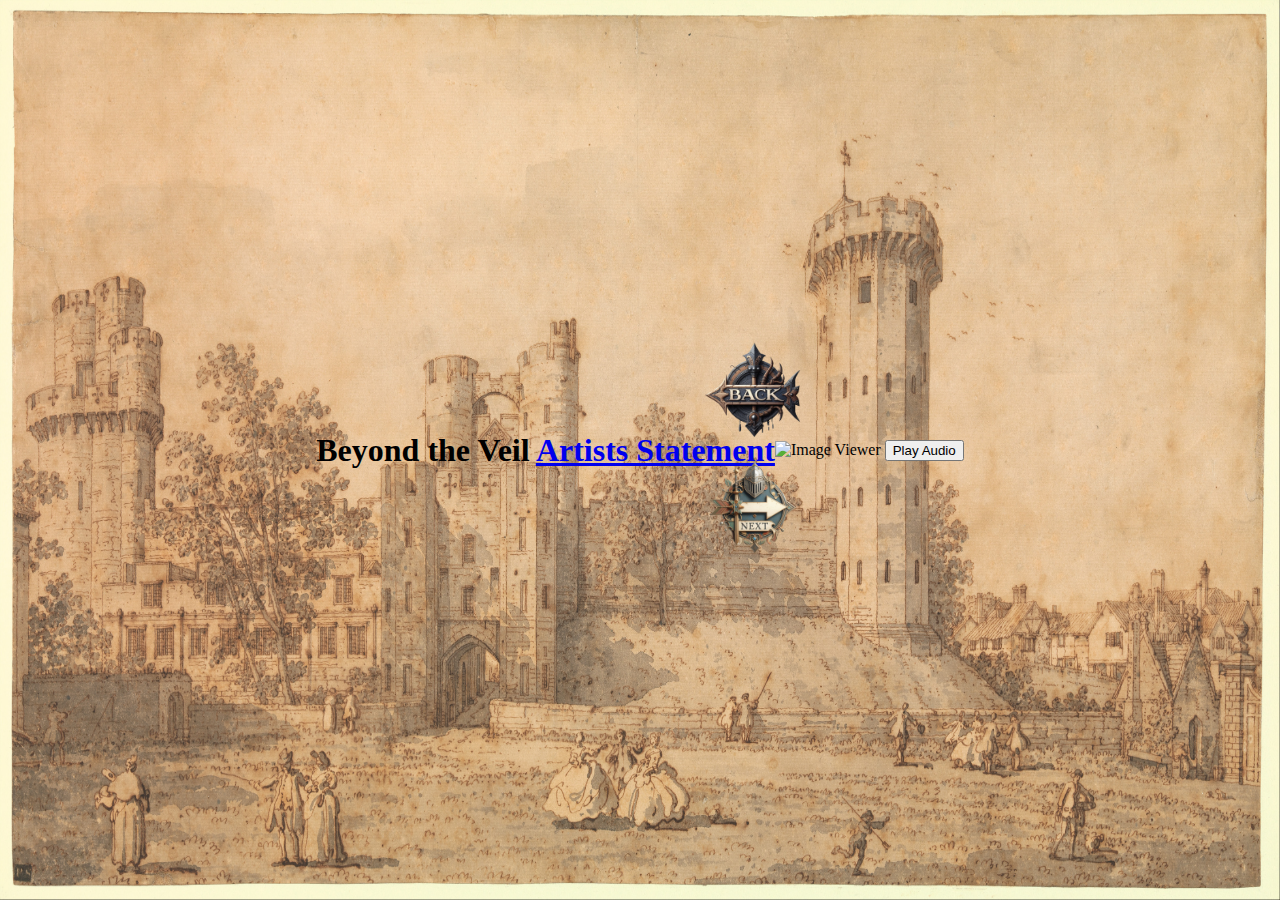
==== index.html @ 70d44d6b "Update index.html" ====
<!DOCTYPE html>
<html lang="en">
<head>
  <meta charset="UTF-8">
  <meta name="viewport" content="width=device-width, initial-scale=1.0">
  <title>Beyond the Veil</title>
  <style>
    
    .text-container {
            text-align: center;
            color: #000000; /* Text color for better contrast with the background */
        }

        h1 {
            font-family: 'Old English Text MT', serif;
        }

        p {
          font-family: 'Old English Text MT', serif;
            font-size: 18px;
            line-height: 1.6;
        }
    body {
  display: flex;
  align-items: center;
  justify-content: center;
  height: 100vh;
  margin: 0;
  background-image: url('castle.jpg');
  background-size: 100% 100%;
  background-position: center;
}

#image-container {
  text-align: center;
  position: relative;
  font-family: 'Old English Text MT', serif;
}

#main-image {
  max-width: 100%;
  max-height: 80vh;
  
}

#nav-container {
  position: fixed;
  top: 50%;
  right: 10px;
  transform: translateY(-50%);
  display: flex;
  flex-direction: column;
  align-items: flex-end;
}

.nav-button {
  cursor: pointer;
  border: none;
  background: none;
  padding: 0;
  margin: 5px; /* Add margin for spacing between buttons */
  outline: none;
  border-radius: 50%;
  overflow: hidden;
}

.nav-button img {
  max-width: 10%; /* Adjust image width */
  border-radius: 10%;
}



</style>

</head>


<body>
  <div class="text-container">
    <h1>Beyond the Veil
    <a href="index copy.html">Artists Statement</a>
  </h1>
  </div>
    <body>
      
        <div id="image-container">
          <img id="main-image" src="" alt="Image Viewer" >
          <button id="audio-button" onclick="playAudio()">Play Audio</button>
        </div>
        <div id="nav-container">
            <button class="nav-button" onclick="previousImage()">
              <img src="previous.png" alt="Previous" >
            </button>
            <button class="nav-button" onclick="nextImage()">
              <img src="arrow.png" alt="Next">
            </button>
          </div>
          

<script>
  const images = [
    'medieval_images/medieval_image1vamp.png',
    'medieval_images/medieval_image2.png',
    'medieval_images/medieval_image3.png',
    'medieval_images/medieval_image4.png',
    'medieval_images/medieval_image6.png',
    'medieval_images/medieval_image8.png',
    'medieval_images/medieval_image9.png',
    // Add more image URLs as needed
  ];
  const audioFiles = [
      'vampire2.mp3',
      'mermaid.mp3',
      'dragon.mp3',
      'fairy.mp3',
      'centaur.mp3',
      'pegasus.mp3',
      'minataur.mp3',


      // Add more audio file URLs as needed
    ];

  let currentIndex = 0;
  const mainImage = document.getElementById('main-image');

  function showImage(index) {
    if (index >= 0 && index < images.length) {
      currentIndex = index;
      mainImage.src = images[currentIndex];
    }
  }

  function playAudio() {
      const audio = new Audio(audioFiles[currentIndex]);
      audio.play();
    }

  function nextImage() {
    showImage(currentIndex + 1);
  }

  function previousImage() {
    showImage(currentIndex - 1);
  }

  // Show the first image on page load
  showImage(currentIndex);
</script>

</body>
</html>
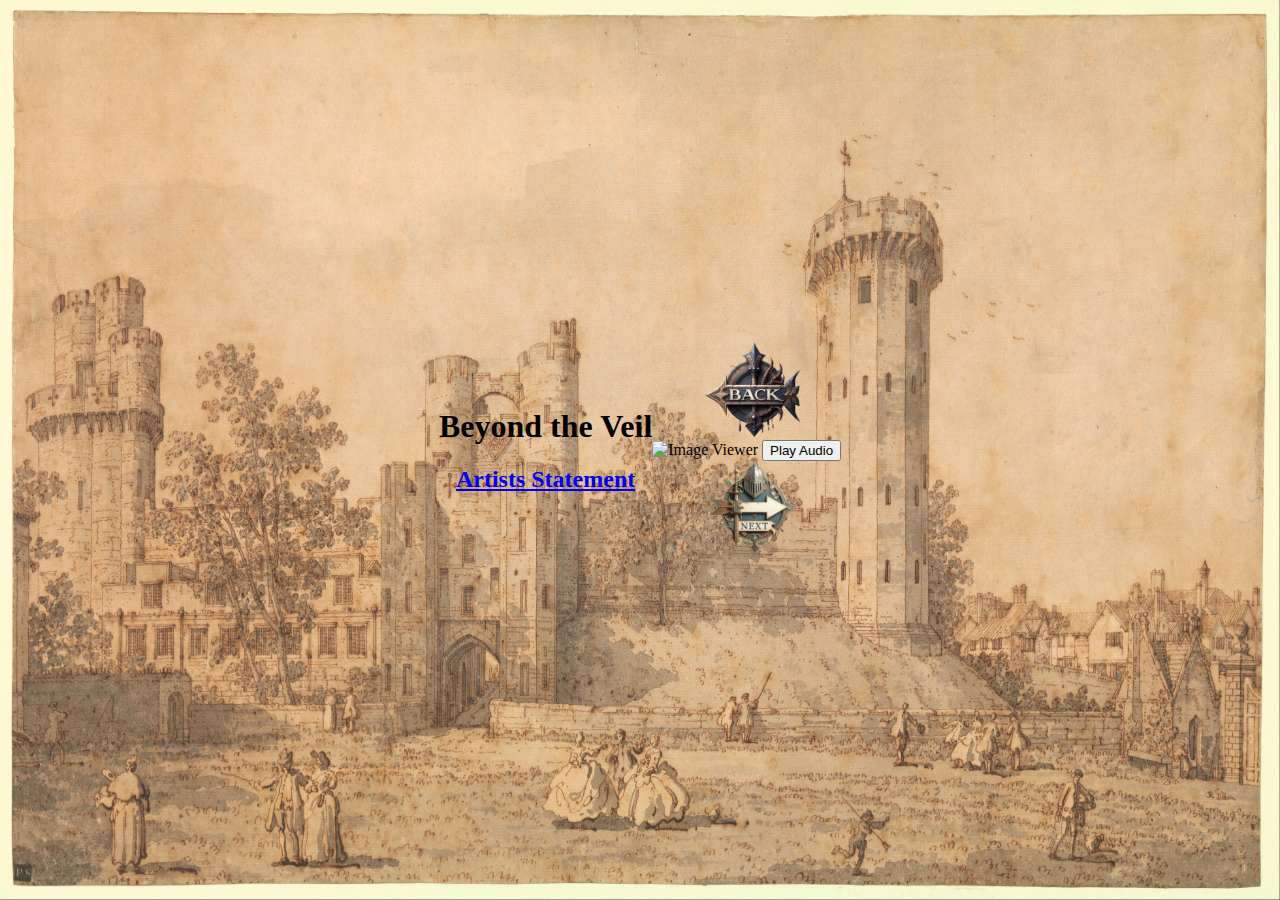
==== commit a2c24c20: "Update index.html" ====
--- a/index.html
+++ b/index.html
@@ -12,6 +12,9 @@
         }
 
         h1 {
+            font-family: 'Old English Text MT', serif;
+        }
+        h2 {
             font-family: 'Old English Text MT', serif;
         }
 
@@ -78,9 +81,11 @@
 
 <body>
   <div class="text-container">
-    <h1>Beyond the Veil
-    <a href="index copy.html">Artists Statement</a>
-  </h1>
+    <h1>Beyond the Veil</h1>
+    <h2>
+      <a href="index copy.html">Artists Statement</a>
+    </h2>
+   
   </div>
     <body>
       
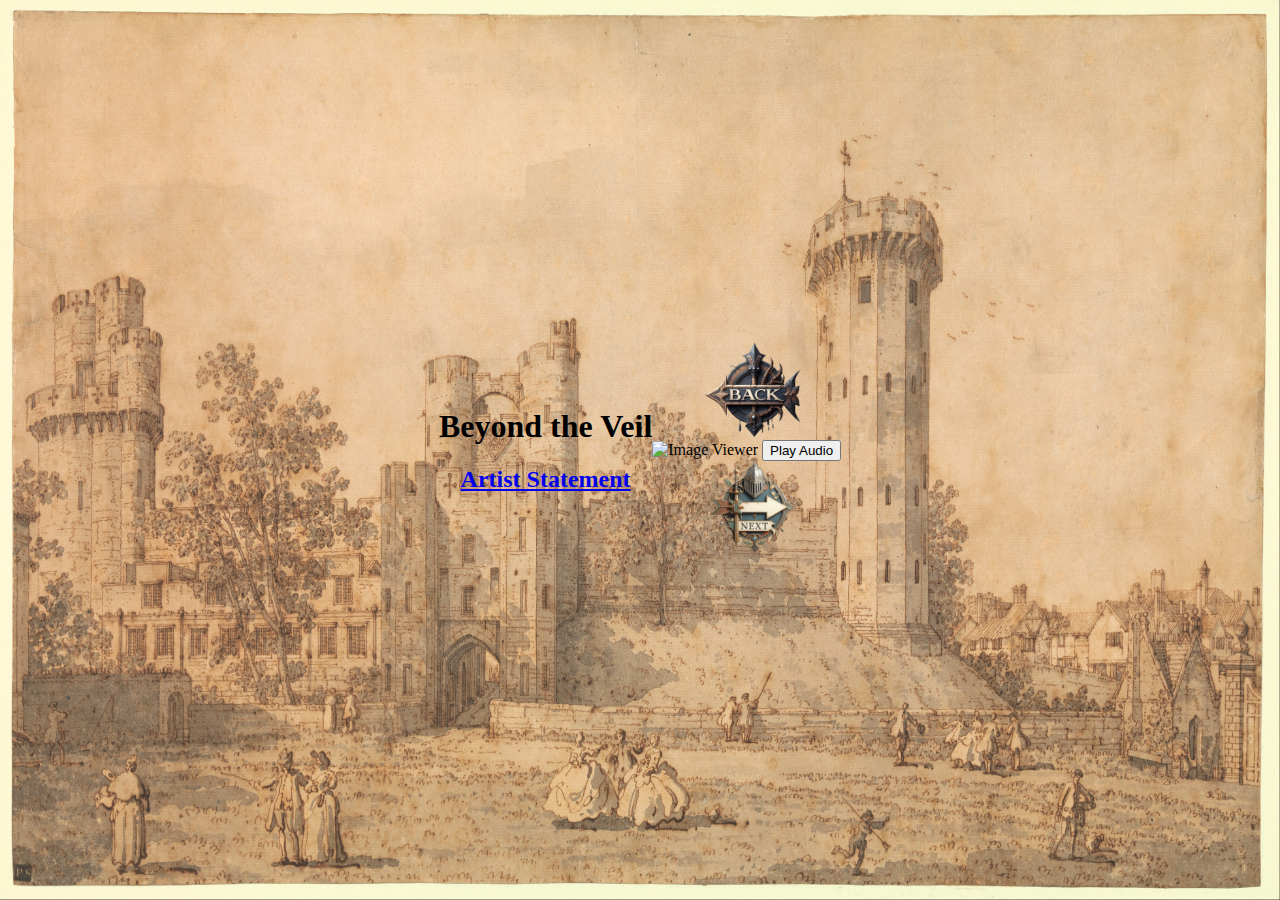
==== commit d92f67b8: "Update index.html" ====
--- a/index.html
+++ b/index.html
@@ -5,6 +5,7 @@
   <meta name="viewport" content="width=device-width, initial-scale=1.0">
   <title>Beyond the Veil</title>
   <style>
+    
     
     .text-container {
             text-align: center;
@@ -83,7 +84,7 @@
   <div class="text-container">
     <h1>Beyond the Veil</h1>
     <h2>
-      <a href="index copy.html">Artists Statement</a>
+      <a href="index copy.html">Artist Statement</a>
     </h2>
    
   </div>
